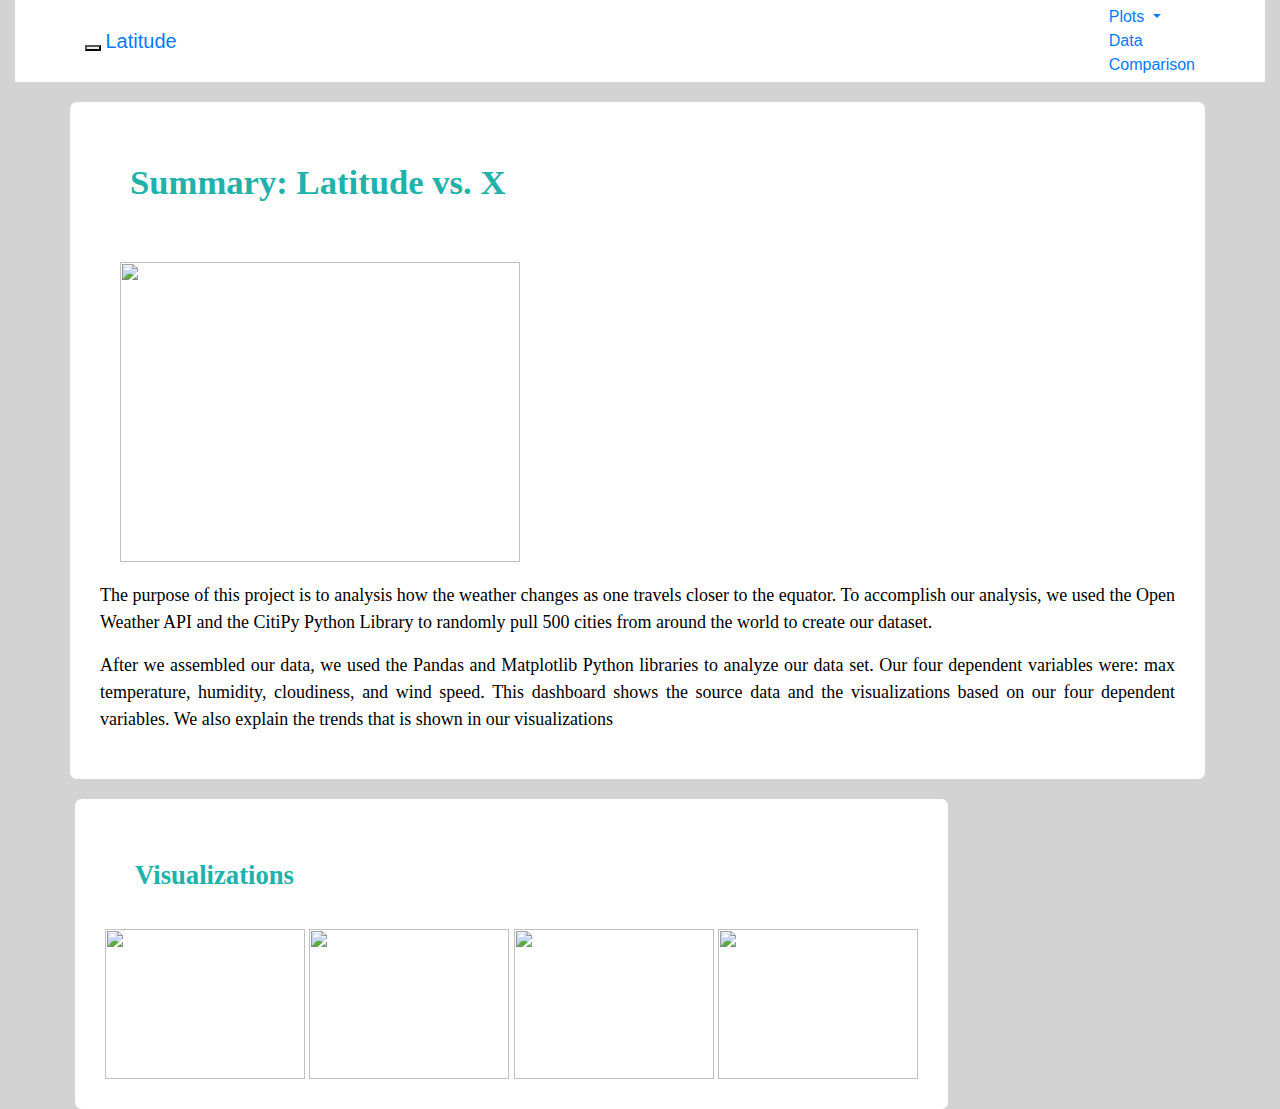
==== index.html @ ae6df6c1 "first commit" ====
<!doctype html>
<html lang="en">
  <head>
    <!-- Required meta tags -->
    <meta charset="utf-8">
    <meta name="viewport" content="width=device-width, initial-scale=1, shrink-to-fit=no">

    <!-- Bootstrap CSS -->
    <link rel="stylesheet" href="https://maxcdn.bootstrapcdn.com/bootstrap/4.0.0/css/bootstrap.min.css" integrity="sha384-Gn5384xqQ1aoWXA+058RXPxPg6fy4IWvTNh0E263XmFcJlSAwiGgFAW/dAiS6JXm" crossorigin="anonymous">
    <link rel="stylesheet" href="style.css">
    <title>Welcome To Latitude vs. X!</title>
  </head>
  <body>
    <!-- Navbar -->
    <div class="container-fluid">
        <nav class="navbar navbar-default">
          <div class="container">
            <!-- Brand and toggle get grouped for better mobile display -->
            <div class="navbar-header">
              <button type="button" class="navbar-toggle collapsed" data-toggle="collapse" data-target="#bs-example-navbar-collapse-1" aria-expanded="false">
                <span class="sr-only">Toggle navigation</span>
                <span class="icon-bar"></span>
                <span class="icon-bar"></span>
                <span class="icon-bar"></span>
              </button>
              <a class="navbar-brand" href="index.html">Latitude</a>
            </div>
        
            <!-- Collect the nav links, forms, and other content for toggling -->
            <!-- <div class="collapse navbar-collapse" id="bs-example-navbar-collapse-1"> -->
              
              <ul class="nav navbar-nav navbar-right">
                <li class="dropdown">
                    <a href="#" class="dropdown-toggle" data-toggle="dropdown" role="button" aria-haspopup="true" aria-expanded="false">Plots <span class="caret"></span></a>
                    <ul class="dropdown-menu">
                        <li><a href="max_temperature.html">Max Temperature</a></li>
                        <li><a href="humidity.html">Humidity</a></li>
                        <li><a href="cloudiness.html">Cloudiness</a></li>
                        <li><a href="wind_speed.html">Wind Speed</a></li>
                    </ul>
                </li>
                <li><a href="data.html">Data</a></li>
                <li><a href="comparisons.html">Comparison</a></li>
              
              </ul>
            </div><!-- /.navbar-collapse -->
          </div><!-- /.container-fluid -->
        </nav>
        <div class="container">
            <div class="row">
              <div class="summary">
                <h2 class="page_title"> Summary: Latitude vs. X </h2>
                <div class="image-temp">
                  <img src="Images/Temperature.png" width= "400px" height="300px">
          
                </div>
                <p class="p_1">The purpose of this project is to analysis how the weather changes as one travels closer to the equator. To accomplish our analysis, we used the Open Weather API and the CitiPy Python Library to randomly pull 500 cities from around the world to create our dataset. </p>
	              <p class="p_2">After we assembled our data, we used the Pandas and Matplotlib Python libraries to analyze our data set. Our four dependent variables were: max temperature, humidity, cloudiness, and wind speed. This dashboard shows the source data and the visualizations based on our four dependent variables. We also explain the trends that is shown in our visualizations</p> 
              </div>
              <div class="visualizations">
                <h2 class="chart_title">Visualizations</h2>
                <a href="temperature.html"><img src="Images/Temperature.png" width="200px" height="150px"></a>
                <a href="humidity.html"><img src="Images/Humidity.png" width="200px" height="150px"></a>
                <a href="cloudiness.html"><img src="Images/Cloudiness.png" width="200px" height="150px"></a>
                <a href="wind_speed.html"><img src="Images/Wind_speed.png" width="200px" height="150px"></a>
              </div>
            </div>
          </div>
    </div>
  </body>
</html>
---- style.css ----
body{
    background-color: lightgray;
}    
.navbar{
    background-color: white;
    padding: 5px;
    color: lightseagreen;
    cursor: pointer;
}
.summary{
    background-color: white;
    padding:30px;
    margin-top: 20px;
    margin-right: 5px;
    border-radius: 5pt; 
}
.page_title{
    color: lightseagreen;
    justify-content: flex-start;
    font-size-adjust: inherit;
    padding: 30px;
    font-weight: bold;
    font-family: "Georgia", Times, serif;
    font-size: 26pt;

}
.image-temp{
    padding: 20px;
}

.p_1, .p_2{
    font-size-adjust: inherit;
    color: black;
    text-align: justify;
    font-weight: normal;
    font-family: "Georgia", Times, serif;
    font-size: 18px;
    flex-wrap: wrap;
}
.visualizations{
    background-color: white;
    padding: 30px;
    margin-top: 20px;
    margin-left: 5px;
    border-radius: 5pt; 
}
.chart_title{
    color: lightseagreen;
    padding: 30px;
    font-weight: bold;
    font-family: "Georgia", Times, serif;
    font-size: 20pt;

}
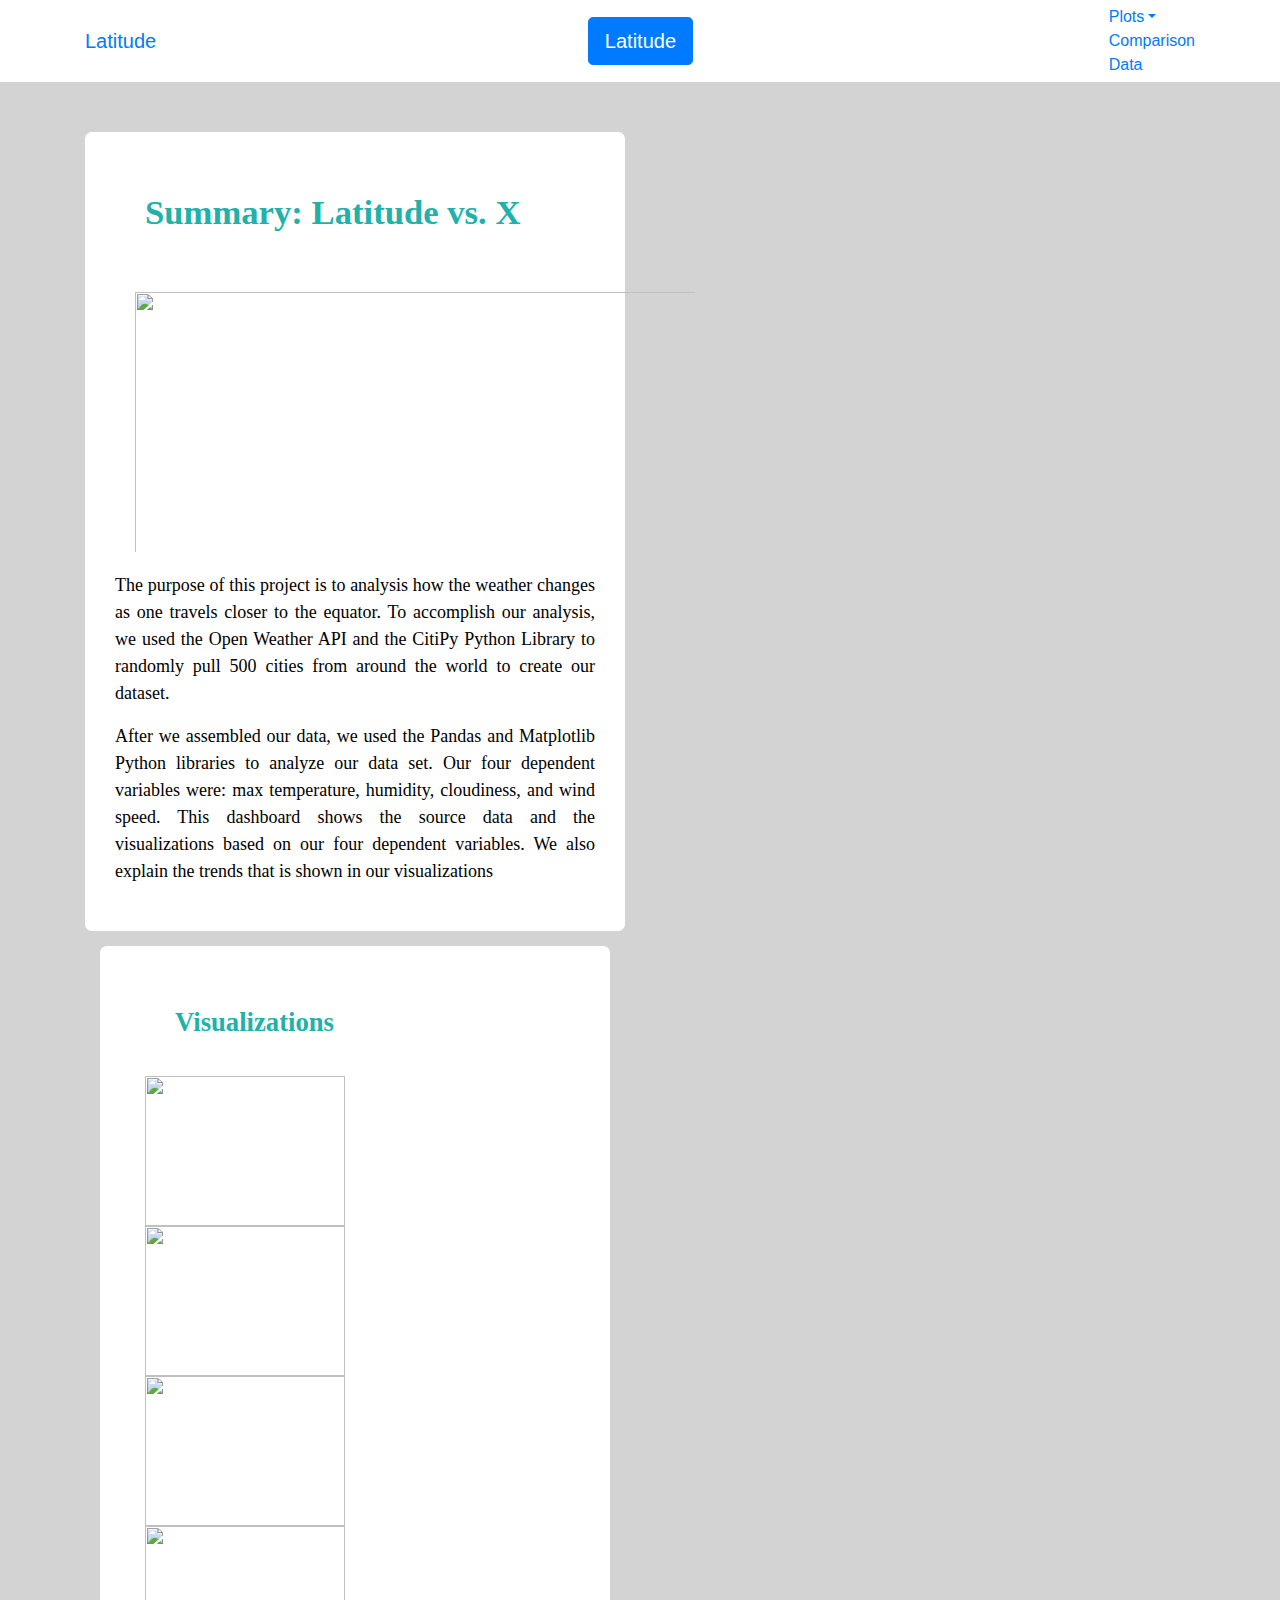
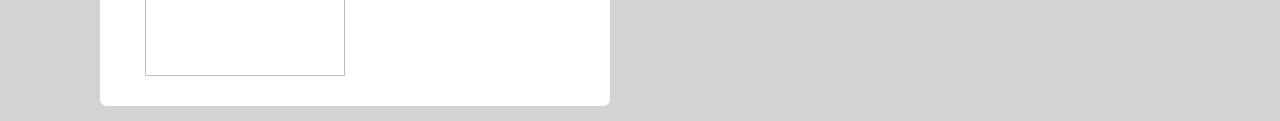
==== commit cbfac6b5: "second commit" ====
--- a/index.html
+++ b/index.html
@@ -8,64 +8,53 @@
     <!-- Bootstrap CSS -->
     <link rel="stylesheet" href="https://maxcdn.bootstrapcdn.com/bootstrap/4.0.0/css/bootstrap.min.css" integrity="sha384-Gn5384xqQ1aoWXA+058RXPxPg6fy4IWvTNh0E263XmFcJlSAwiGgFAW/dAiS6JXm" crossorigin="anonymous">
     <link rel="stylesheet" href="style.css">
+    <script src="https://ajax.googleapis.com/ajax/libs/jquery/3.3.1/jquery.min.js"></script>
+    <script src="https://maxcdn.bootstrapcdn.com/bootstrap/3.3.7/js/bootstrap.min.js"></script>
     <title>Welcome To Latitude vs. X!</title>
   </head>
   <body>
     <!-- Navbar -->
-    <div class="container-fluid">
-        <nav class="navbar navbar-default">
-          <div class="container">
-            <!-- Brand and toggle get grouped for better mobile display -->
-            <div class="navbar-header">
-              <button type="button" class="navbar-toggle collapsed" data-toggle="collapse" data-target="#bs-example-navbar-collapse-1" aria-expanded="false">
-                <span class="sr-only">Toggle navigation</span>
-                <span class="icon-bar"></span>
-                <span class="icon-bar"></span>
-                <span class="icon-bar"></span>
-              </button>
-              <a class="navbar-brand" href="index.html">Latitude</a>
-            </div>
-        
-            <!-- Collect the nav links, forms, and other content for toggling -->
-            <!-- <div class="collapse navbar-collapse" id="bs-example-navbar-collapse-1"> -->
-              
+        <nav class="navbar navbar">
+            <div class="container">
+              <div class="navbar-header">
+                <a class="navbar-brand" href="#">Latitude</a>
+              </div>
+              <button type="button" class="btn btn-primary btn-lg">Latitude</button>
               <ul class="nav navbar-nav navbar-right">
-                <li class="dropdown">
-                    <a href="#" class="dropdown-toggle" data-toggle="dropdown" role="button" aria-haspopup="true" aria-expanded="false">Plots <span class="caret"></span></a>
-                    <ul class="dropdown-menu">
-                        <li><a href="max_temperature.html">Max Temperature</a></li>
-                        <li><a href="humidity.html">Humidity</a></li>
-                        <li><a href="cloudiness.html">Cloudiness</a></li>
-                        <li><a href="wind_speed.html">Wind Speed</a></li>
-                    </ul>
-                </li>
-                <li><a href="data.html">Data</a></li>
-                <li><a href="comparisons.html">Comparison</a></li>
-              
-              </ul>
-            </div><!-- /.navbar-collapse -->
-          </div><!-- /.container-fluid -->
-        </nav>
+                <li class="dropdown"><a class="dropdown-toggle" data-toggle="dropdown" href="#">Plots<span class="caret"></span></a>
+                  <ul class="dropdown-menu">
+                     <li><a href="#">Temperature</a></li>
+                     <li><a href="#">Humidity</a></li>
+                     <li><a href="#">Cloudiness</a></li>
+                     <li><a href="#">Wind Speed</a></li>
+                   </ul>
+                 </li>
+                 <li><a href="#">Comparison</a></li>
+                 <li class="active"><a href="#">Data</a></li>
+               </ul>
+             </div>
+         </nav>
         <div class="container">
-            <div class="row">
-              <div class="summary">
-                <h2 class="page_title"> Summary: Latitude vs. X </h2>
-                <div class="image-temp">
-                  <img src="Images/Temperature.png" width= "400px" height="300px">
-          
-                </div>
-                <p class="p_1">The purpose of this project is to analysis how the weather changes as one travels closer to the equator. To accomplish our analysis, we used the Open Weather API and the CitiPy Python Library to randomly pull 500 cities from around the world to create our dataset. </p>
-	              <p class="p_2">After we assembled our data, we used the Pandas and Matplotlib Python libraries to analyze our data set. Our four dependent variables were: max temperature, humidity, cloudiness, and wind speed. This dashboard shows the source data and the visualizations based on our four dependent variables. We also explain the trends that is shown in our visualizations</p> 
-              </div>
-              <div class="visualizations">
-                <h2 class="chart_title">Visualizations</h2>
-                <a href="temperature.html"><img src="Images/Temperature.png" width="200px" height="150px"></a>
-                <a href="humidity.html"><img src="Images/Humidity.png" width="200px" height="150px"></a>
-                <a href="cloudiness.html"><img src="Images/Cloudiness.png" width="200px" height="150px"></a>
-                <a href="wind_speed.html"><img src="Images/Wind_speed.png" width="200px" height="150px"></a>
-              </div>
-            </div>
+          <div class="row">
+             <div class="col-sm-6">
+               <div class="summary">
+                 <h2 class="page_title"> Summary: Latitude vs. X </h2>
+                 <img class="image-temp" src="Images/Temperature.png" width= "600px" height="300px">
+                 <p class="p_1">The purpose of this project is to analysis how the weather changes as one travels closer to the equator. To accomplish our analysis, we used the Open Weather API and the CitiPy Python Library to randomly pull 500 cities from around the world to create our dataset. </p>
+	               <p class="p_2">After we assembled our data, we used the Pandas and Matplotlib Python libraries to analyze our data set. Our four dependent variables were: max temperature, humidity, cloudiness, and wind speed. This dashboard shows the source data and the visualizations based on our four dependent variables. We also explain the trends that is shown in our visualizations</p> 
+               </div>
+               <div class="visualizations">
+                 <div class="col-sm-3">
+                   <h2 class="chart_title">Visualizations</h2>
+                   <a href="temperature.html"><img src="Images/Temperature.png" width="200px" height="150px"></a>
+                   <a href="humidity.html"><img src="Images/Humidity.png" width="200px" height="150px"></a>
+                   <a href="cloudiness.html"><img src="Images/Cloudiness.png" width="200px" height="150px"></a>
+                   <a href="wind_speed.html"><img src="Images/Wind_speed.png" width="200px" height="150px"></a>
+                 </div>
+               </div>
+             </div>
           </div>
-    </div>
+        </div>
+      </div>
   </body>
 </html>--- a/style.css
+++ b/style.css
@@ -5,14 +5,17 @@
 .navbar{
     background-color: white;
     padding: 5px;
+    margin-bottom: 50px;
     color: lightseagreen;
-    cursor: pointer;
+    cursor: pointer; 
+} 
+.button{
+    color: white
 }
 .summary{
     background-color: white;
     padding:30px;
-    margin-top: 20px;
-    margin-right: 5px;
+    margin: 15;
     border-radius: 5pt; 
 }
 .page_title{
@@ -41,8 +44,7 @@
 .visualizations{
     background-color: white;
     padding: 30px;
-    margin-top: 20px;
-    margin-left: 5px;
+    margin: 15px;
     border-radius: 5pt; 
 }
 .chart_title{
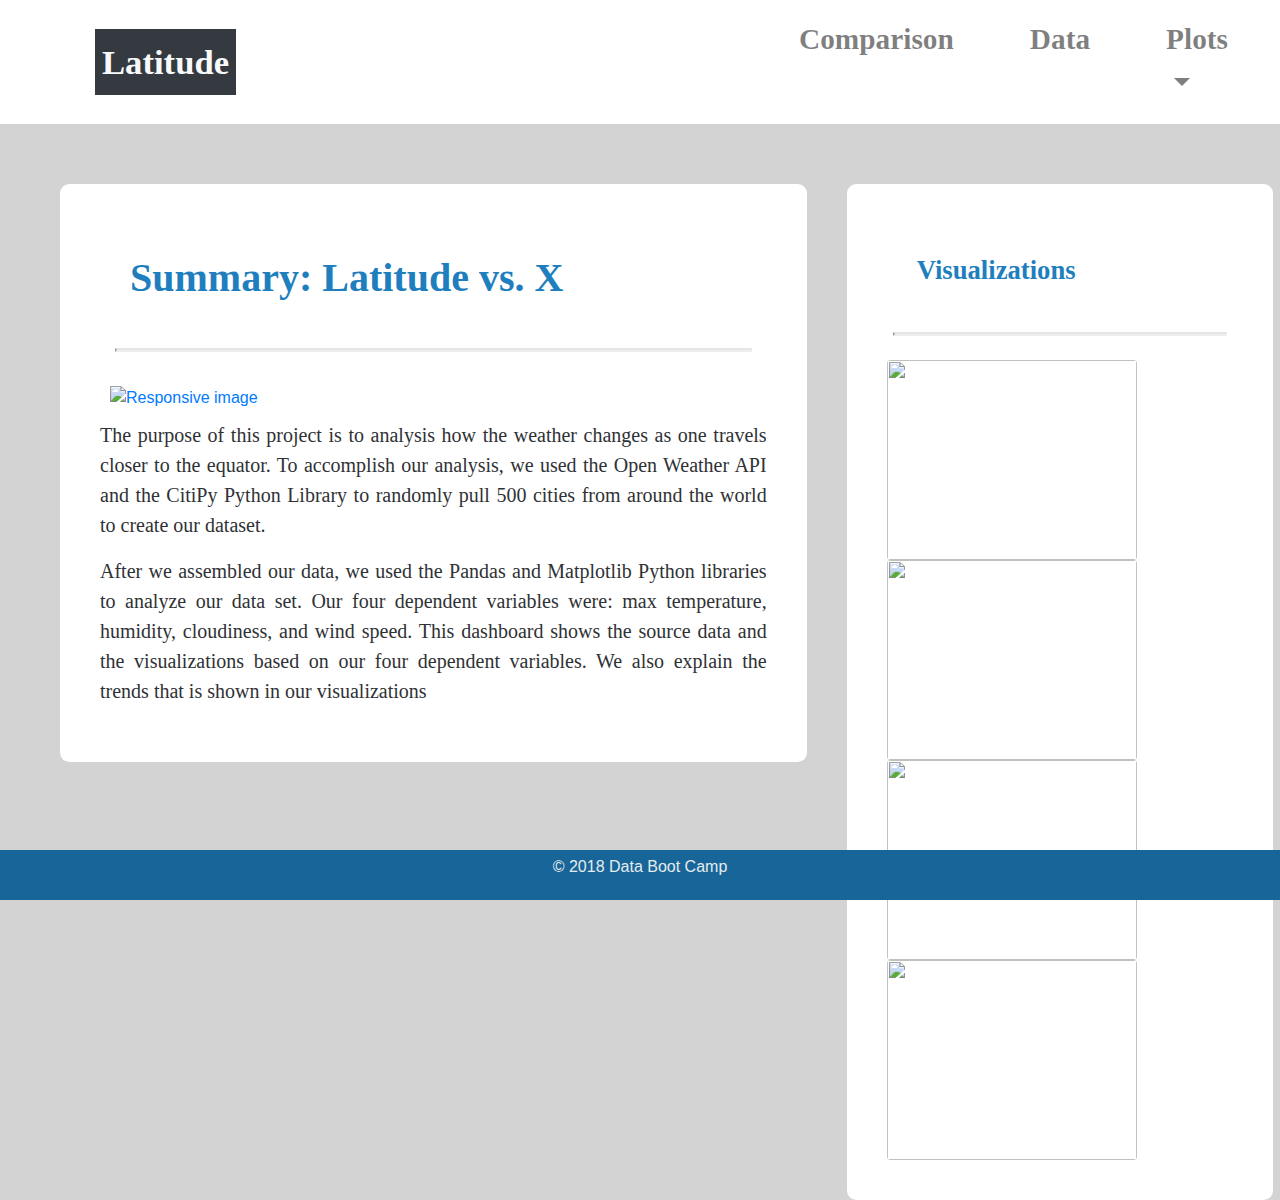
==== commit 1a2eaf9f: "another commit" ====
--- a/index.html
+++ b/index.html
@@ -8,53 +8,71 @@
     <!-- Bootstrap CSS -->
     <link rel="stylesheet" href="https://maxcdn.bootstrapcdn.com/bootstrap/4.0.0/css/bootstrap.min.css" integrity="sha384-Gn5384xqQ1aoWXA+058RXPxPg6fy4IWvTNh0E263XmFcJlSAwiGgFAW/dAiS6JXm" crossorigin="anonymous">
     <link rel="stylesheet" href="style.css">
-    <script src="https://ajax.googleapis.com/ajax/libs/jquery/3.3.1/jquery.min.js"></script>
-    <script src="https://maxcdn.bootstrapcdn.com/bootstrap/3.3.7/js/bootstrap.min.js"></script>
+    <script src="https://code.jquery.com/jquery-3.2.1.slim.min.js" integrity="sha384-KJ3o2DKtIkvYIK3UENzmM7KCkRr/rE9/Qpg6aAZGJwFDMVNA/GpGFF93hXpG5KkN" crossorigin="anonymous"></script>
+    <script src="https://cdnjs.cloudflare.com/ajax/libs/popper.js/1.12.9/umd/popper.min.js" integrity="sha384-ApNbgh9B+Y1QKtv3Rn7W3mgPxhU9K/ScQsAP7hUibX39j7fakFPskvXusvfa0b4Q" crossorigin="anonymous"></script>
+    <script src="https://maxcdn.bootstrapcdn.com/bootstrap/4.0.0/js/bootstrap.min.js" integrity="sha384-JZR6Spejh4U02d8jOt6vLEHfe/JQGiRRSQQxSfFWpi1MquVdAyjUar5+76PVCmYl" crossorigin="anonymous"></script>
+  
     <title>Welcome To Latitude vs. X!</title>
+   
   </head>
   <body>
     <!-- Navbar -->
-        <nav class="navbar navbar">
-            <div class="container">
-              <div class="navbar-header">
-                <a class="navbar-brand" href="#">Latitude</a>
+    <nav class="navbar navbar-expand-lg navbar-light">
+        <div class="container">
+          <a class="navbar-brand text-light bg-dark" href="index.html">Latitude</a>
+        </div>
+        <div class="container">
+        <button class="navbar-toggler" type="button" data-toggle="collapse" data-target="#navbarNavDropdown" aria-controls="navbarNavDropdown" aria-expanded="false" aria-label="Toggle navigation">
+          <span class="navbar-toggler-icon"></span>
+        </button>
+        <div class="collapse navbar-collapse" id="navbarNavDropdown">
+          <ul class="navbar-nav">
+            <li class="nav-item active">
+              <a class="nav-link" href="#"><span class="sr-only">(current)</span></a>
+            </li>
+            <li class="nav-item">
+              <a class="nav-link" href="comparison.html">Comparison</a>
+            </li>
+            <li class="nav-item">
+              <a class="nav-link" href="data.html">Data</a>
+            </li>
+            <li class="nav-item dropdown">
+              <a class="nav-link dropdown-toggle" href="#" id="navbarDropdownMenuLink" data-toggle="dropdown" aria-haspopup="true" aria-expanded="false">
+                Plots
+              </a>
+              <div class="dropdown-menu" aria-labelledby="navbarDropdownMenuLink">
+                <a class="dropdown-item" href="temperature.html">Latitude vs. Temperature</a>
+                <a class="dropdown-item" href="humidity.html">Latitude vs. Humidity</a>
+                <a class="dropdown-item" href="cloudiness.html">Latitude vs. Cloudiness</a>
+                <a class="dropdown-item" href="wind_speed.html">Latitude vs. Wind Speed</a>
               </div>
-              <button type="button" class="btn btn-primary btn-lg">Latitude</button>
-              <ul class="nav navbar-nav navbar-right">
-                <li class="dropdown"><a class="dropdown-toggle" data-toggle="dropdown" href="#">Plots<span class="caret"></span></a>
-                  <ul class="dropdown-menu">
-                     <li><a href="#">Temperature</a></li>
-                     <li><a href="#">Humidity</a></li>
-                     <li><a href="#">Cloudiness</a></li>
-                     <li><a href="#">Wind Speed</a></li>
-                   </ul>
-                 </li>
-                 <li><a href="#">Comparison</a></li>
-                 <li class="active"><a href="#">Data</a></li>
-               </ul>
-             </div>
-         </nav>
-        <div class="container">
-          <div class="row">
-             <div class="col-sm-6">
-               <div class="summary">
-                 <h2 class="page_title"> Summary: Latitude vs. X </h2>
-                 <img class="image-temp" src="Images/Temperature.png" width= "600px" height="300px">
-                 <p class="p_1">The purpose of this project is to analysis how the weather changes as one travels closer to the equator. To accomplish our analysis, we used the Open Weather API and the CitiPy Python Library to randomly pull 500 cities from around the world to create our dataset. </p>
-	               <p class="p_2">After we assembled our data, we used the Pandas and Matplotlib Python libraries to analyze our data set. Our four dependent variables were: max temperature, humidity, cloudiness, and wind speed. This dashboard shows the source data and the visualizations based on our four dependent variables. We also explain the trends that is shown in our visualizations</p> 
-               </div>
-               <div class="visualizations">
-                 <div class="col-sm-3">
-                   <h2 class="chart_title">Visualizations</h2>
-                   <a href="temperature.html"><img src="Images/Temperature.png" width="200px" height="150px"></a>
-                   <a href="humidity.html"><img src="Images/Humidity.png" width="200px" height="150px"></a>
-                   <a href="cloudiness.html"><img src="Images/Cloudiness.png" width="200px" height="150px"></a>
-                   <a href="wind_speed.html"><img src="Images/Wind_speed.png" width="200px" height="150px"></a>
-                 </div>
-               </div>
-             </div>
-          </div>
+            </li>
+          </ul>
+        </div>
+      </nav>
+      <div class="container-fluid">
+          <div class="row align-items-start">
+              <div class="col-lg-7">
+                <h2 class="page_title"> Summary: Latitude vs. X </h2> 
+                <hr>
+                <a href="temperature.html"><img class="image-temp" src="Images/Temperature.png" class="img-fluid" alt="Responsive image"></a>
+                <p class="p_1">The purpose of this project is to analysis how the weather changes as one travels closer to the equator. To accomplish our analysis, we used the Open Weather API and the CitiPy Python Library to randomly pull 500 cities from around the world to create our dataset. </p>
+                <p class="p_2">After we assembled our data, we used the Pandas and Matplotlib Python libraries to analyze our data set. Our four dependent variables were: max temperature, humidity, cloudiness, and wind speed. This dashboard shows the source data and the visualizations based on our four dependent variables. We also explain the trends that is shown in our visualizations</p> 
+              </div>
+              <div class="col-lg-4">
+                  <h2 class="chart_title" >Visualizations</h2>
+                  <hr>
+                  <a href="temperature.html"><img src="Images/Temperature.png" class="rounded float-left"  width="250px" height="200px"></a>
+                  <a href="humidity.html"><img src="Images/Humidity.png" class="rounded float-right"  width="250px" height="200px"></a>
+                  <a href="cloudiness.html"><img src="Images/Cloudiness.png" class="rounded float-left"  width="250px" height="200px"></a>
+                  <a href="wind_speed.html"><img src="Images/Wind_speed.png" class="rounded float-right"  width="250px" height="200px"></a>
+              </div>
+          </div>  
         </div>
       </div>
+    </div>
+    <div class="footer">
+        <p>&copy 2018 Data Boot Camp</p>
+    </div>
   </body>
 </html>--- a/style.css
+++ b/style.css
@@ -4,54 +4,97 @@
 }    
 .navbar{
     background-color: white;
-    padding: 5px;
+    padding: 10px;
+    padding-left: 20;
     margin-bottom: 50px;
-    color: lightseagreen;
-    cursor: pointer; 
+    color: rgb(31, 127, 190);
+
 } 
-.button{
-    color: white
+.navbar-brand{
+    padding: 7px;
+    margin-left: 70px;
+    font-size: 26pt;
+    font-family: "Georgia", Times, serif;
+    font-weight: bold;
+    color: rgb(31, 127, 190);
 }
-.summary{
+.nav-link{
+    margin-left: 60px;
+    font-size: 22pt;
+    font-family: "Georgia", Times, serif;
+    font-weight: bold;
+    color: rgb(31, 127, 190);
+}
+.col-lg-7{
     background-color: white;
-    padding:30px;
-    margin: 15;
-    border-radius: 5pt; 
+    padding: 40px;
+    margin-top: 10px;
+    margin-left: 60px;
+    margin-bottom: 30px;
+    margin-right: 0px;
+    border-radius: 7pt;
+    display: flex;
+    flex-wrap: wrap;  
 }
 .page_title{
-    color: lightseagreen;
+    color: rgb(31, 127, 190);
     justify-content: flex-start;
     font-size-adjust: inherit;
     padding: 30px;
     font-weight: bold;
     font-family: "Georgia", Times, serif;
-    font-size: 26pt;
+    font-size: 30pt;
 
 }
 .image-temp{
-    padding: 20px;
+    padding: 10px;
 }
+hr {     
+    margin-top: 0.5em;
+    margin-bottom: 1.5em;
+    margin-left: auto;
+    margin-right: auto;
+    border-style: inset;
+    border-width: 2px;
+    width: 95%;
+} 
 
 .p_1, .p_2{
     font-size-adjust: inherit;
-    color: black;
+    color: rgb(47, 50, 53);
     text-align: justify;
     font-weight: normal;
     font-family: "Georgia", Times, serif;
-    font-size: 18px;
+    font-size: 20px;
+    flex-wrap: wrap;
+    display: flex;
+}
+.col-lg-4{
+    background-color: white;
+    padding: 40px;
+    margin-top: 10px;
+    margin-left: 40px;
+    margin-right: 0px;
+    margin-bottom: 0px;
+    border-radius: 7pt; 
+    display: flex;
     flex-wrap: wrap;
 }
-.visualizations{
-    background-color: white;
-    padding: 30px;
-    margin: 15px;
-    border-radius: 5pt; 
-}
 .chart_title{
-    color: lightseagreen;
+    color: rgb(31, 127, 190);
     padding: 30px;
     font-weight: bold;
     font-family: "Georgia", Times, serif;
     font-size: 20pt;
+}
 
-}
+.footer {
+    position: fixed;
+    left: 0;
+    bottom: 0;
+    width: 100%;
+    background-color:rgb(24, 101, 153);
+    color: rgb(228, 236, 238);
+    text-align: center;
+    padding: 5px;
+ }
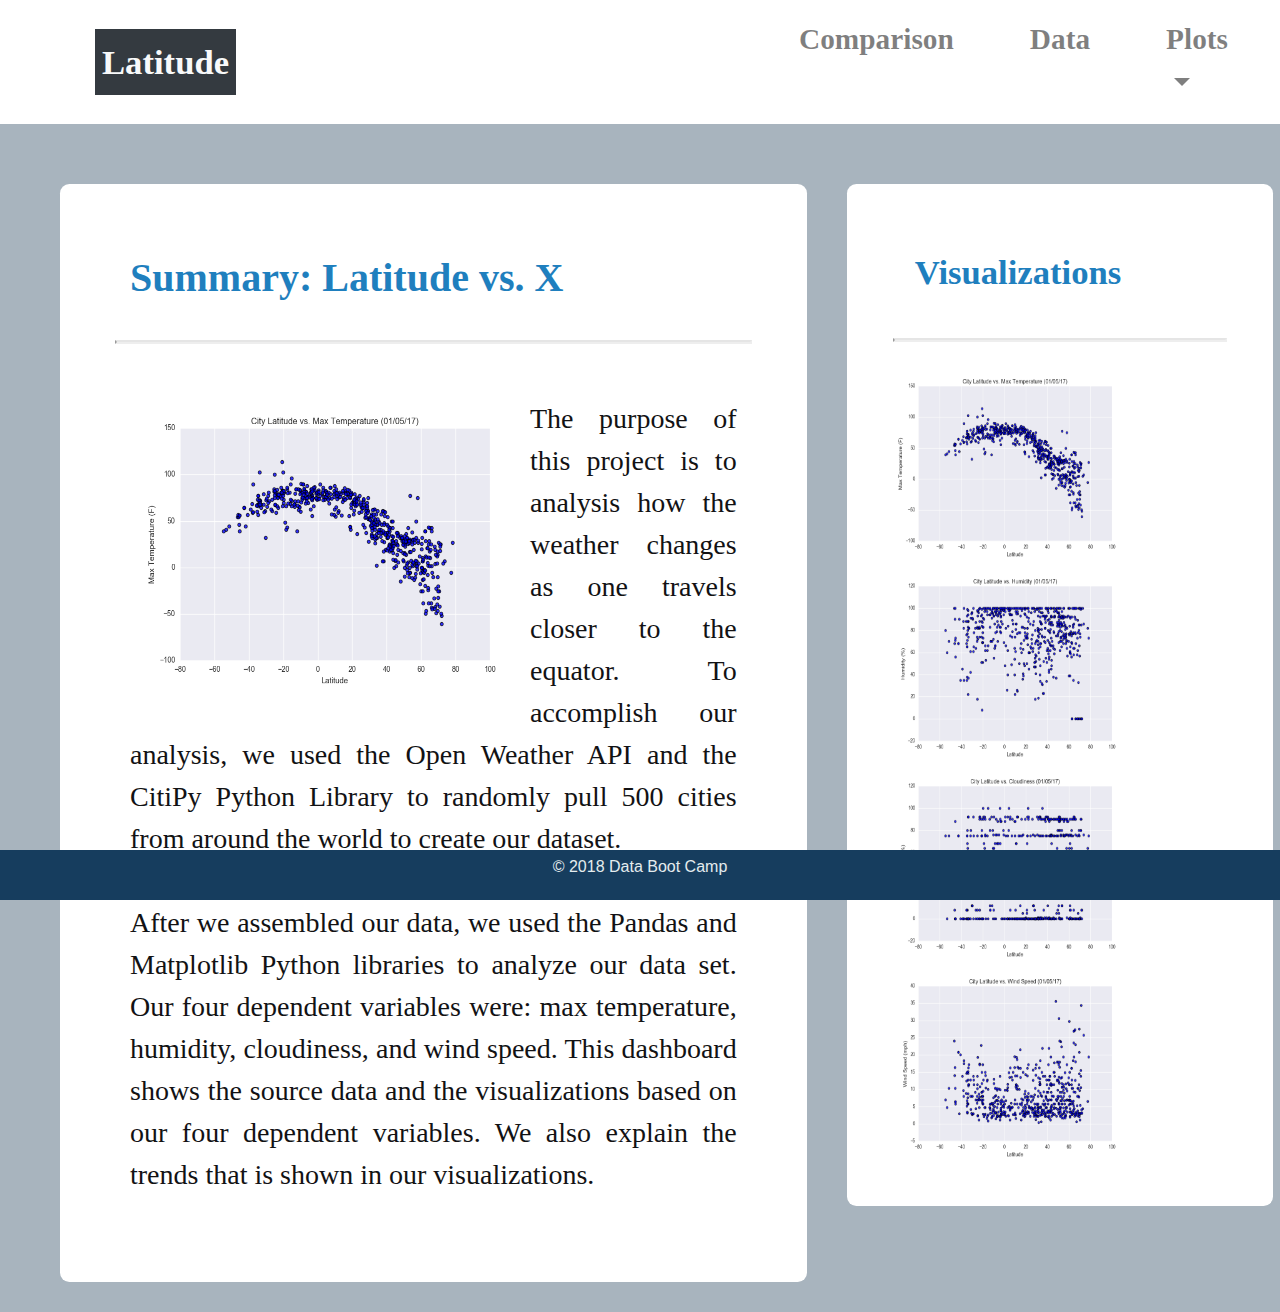
==== commit 553166d0: "final commit" ====
--- a/index.html
+++ b/index.html
@@ -55,17 +55,17 @@
               <div class="col-lg-7">
                 <h2 class="page_title"> Summary: Latitude vs. X </h2> 
                 <hr>
-                <a href="temperature.html"><img class="image-temp" src="Images/Temperature.png" class="img-fluid" alt="Responsive image"></a>
-                <p class="p_1">The purpose of this project is to analysis how the weather changes as one travels closer to the equator. To accomplish our analysis, we used the Open Weather API and the CitiPy Python Library to randomly pull 500 cities from around the world to create our dataset. </p>
-                <p class="p_2">After we assembled our data, we used the Pandas and Matplotlib Python libraries to analyze our data set. Our four dependent variables were: max temperature, humidity, cloudiness, and wind speed. This dashboard shows the source data and the visualizations based on our four dependent variables. We also explain the trends that is shown in our visualizations</p> 
+                <p class="p_1"> <img clss="image_temp" src="images/temperature.png" align="left" width=400px height=300px>The purpose of this project is to analysis how the weather changes as one travels closer to the equator. To accomplish our analysis, we used the Open Weather API and the CitiPy Python Library to randomly pull 500 cities from around the world to create our dataset.
+    
+                <br><br> After we assembled our data, we used the Pandas and Matplotlib Python libraries to analyze our data set. Our four dependent variables were: max temperature, humidity, cloudiness, and wind speed. This dashboard shows the source data and the visualizations based on our four dependent variables. We also explain the trends that is shown in our visualizations.</p> 
               </div>
               <div class="col-lg-4">
                   <h2 class="chart_title" >Visualizations</h2>
                   <hr>
-                  <a href="temperature.html"><img src="Images/Temperature.png" class="rounded float-left"  width="250px" height="200px"></a>
-                  <a href="humidity.html"><img src="Images/Humidity.png" class="rounded float-right"  width="250px" height="200px"></a>
-                  <a href="cloudiness.html"><img src="Images/Cloudiness.png" class="rounded float-left"  width="250px" height="200px"></a>
-                  <a href="wind_speed.html"><img src="Images/Wind_speed.png" class="rounded float-right"  width="250px" height="200px"></a>
+                  <a href="temperature.html"><img src="images/temperature.png" class="rounded float-left"  width=250px height=200px ></a>
+                  <a href="humidity.html"><img src="images/humidity.png" class="rounded float-right"  width=250px height=200px ></a>
+                  <a href="cloudiness.html"><img src="images/cloudiness.png" class="rounded float-left"  width=250px height=200px ></a>
+                  <a href="wind_speed.html"><img src="images/wind_speed.png" class="rounded float-right"  width=250px height=200px ></a>
               </div>
           </div>  
         </div>
--- a/style.css
+++ b/style.css
@@ -1,6 +1,6 @@
 
 body{
-    background-color: lightgray;
+    background-color: rgb(168, 180, 190);
 }    
 .navbar{
     background-color: white;
@@ -33,8 +33,8 @@
     margin-bottom: 30px;
     margin-right: 0px;
     border-radius: 7pt;
-    display: flex;
-    flex-wrap: wrap;  
+    /* display: flex;
+    flex-wrap: wrap;   */
 }
 .page_title{
     color: rgb(31, 127, 190);
@@ -47,7 +47,7 @@
 
 }
 .image-temp{
-    padding: 10px;
+    padding-right: 40px;
 }
 hr {     
     margin-top: 0.5em;
@@ -60,14 +60,12 @@
 } 
 
 .p_1, .p_2{
-    font-size-adjust: inherit;
-    color: rgb(47, 50, 53);
-    text-align: justify;
+    color: rgb(18, 18, 20);
+    text-align: justify; 
     font-weight: normal;
     font-family: "Georgia", Times, serif;
-    font-size: 20px;
-    flex-wrap: wrap;
-    display: flex;
+    font-size: 28px;
+    padding: 30px;
 }
 .col-lg-4{
     background-color: white;
@@ -82,10 +80,10 @@
 }
 .chart_title{
     color: rgb(31, 127, 190);
-    padding: 30px;
+    padding: 28px;
     font-weight: bold;
     font-family: "Georgia", Times, serif;
-    font-size: 20pt;
+    font-size: 26pt;
 }
 
 .footer {
@@ -93,8 +91,49 @@
     left: 0;
     bottom: 0;
     width: 100%;
-    background-color:rgb(24, 101, 153);
+    background-color:rgb(22, 61, 94);
     color: rgb(228, 236, 238);
     text-align: center;
     padding: 5px;
  }
+/* comparisons page */
+
+.comparisons{
+    background-color: white;
+    margin-top: 20px;
+    margin-right: 200px;
+    margin-bottom: 50px;
+    margin-left: 200px;
+    padding: 10px;
+    border-radius: 7px;
+}
+.compare_chart_title{
+    color: rgb(31, 127, 190);
+    padding: 50px;
+    font-weight: bold;
+    font-family: "Georgia", Times, serif;
+    font-size: 30pt;
+}
+/* data_table_page */
+.data_table{
+    background-color: white;
+    padding: 50px;
+    margin: 70px;
+    font-weight: bold;
+    font-size: 18pt;
+    border-radius: 7px;
+}
+.data_header{
+    color: rgb(31, 127, 190);
+    padding: 50px;
+    font-weight: bold;
+    font-family: "Georgia", Times, serif;
+    font-size: 30pt;
+}
+.p_data{
+    color: rgb(47, 50, 53);
+    text-align: justify;
+    font-weight: normal;
+    font-family: "Georgia", Times, serif;
+    font-size: 26px;
+}
